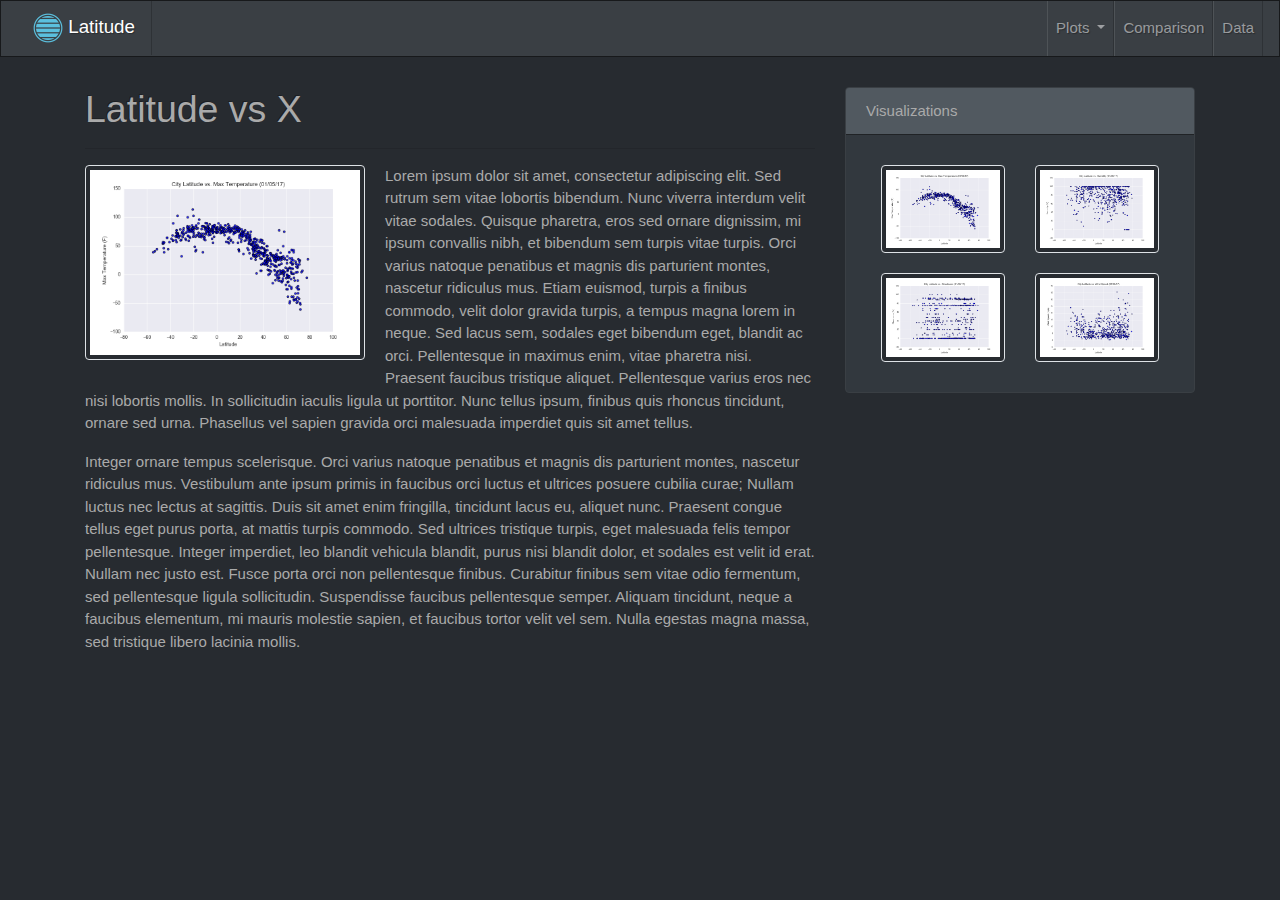
==== site/index.html @ a00eb597 "Add files via upload" ====
<!DOCTYPE html>
<html lang="en">
  <head>
      <meta charset="UTF-8">
      <title>Latitude | Home</title>
      <!-- BOOTSWATCH THEME: SLATE -->
      <link rel="stylesheet" href="assets/css/bootstrap.min.css">
        <!-- CUSTOM STYLES -->
        <link rel="stylesheet" href="assets/css/styles.css">
    </head>
<body>
    <!-- NAV BAR -->
    <nav class="navbar navbar-expand-lg navbar-dark bg-primary">
    <a class="navbar-brand" href="index.html"><img src="assets/images/latitude-icon.png" width="30" height="30" class="d-inline-block align-top" alt="latitude icon" loading="lazy">
      Latitude</a>
    <button class="navbar-toggler" type="button" data-toggle="collapse" data-target="#navbarNav" aria-controls="navbarNav" aria-expanded="false" aria-label="Toggle navigation">
      <span class="navbar-toggler-icon"></span>
    </button>
    <div class="collapse navbar-collapse" id="navbarNav">
      <ul class="navbar-nav ml-auto">
        <li class="nav-item dropdown">
            <a class="nav-link dropdown-toggle" href="#" id="navbarDropdownMenuLink" data-toggle="dropdown" aria-haspopup="true" aria-expanded="false">
              Plots
            </a>
          <div class="dropdown-menu" aria-labelledby="navbarDropdownMenuLink">
            <a class="dropdown-item" href="temperature.html">Temperature</a>
            <a class="dropdown-item" href="humidity.html">Humidity</a>
            <a class="dropdown-item" href="cloudiness.html">Cloudiness</a>
            <a class="dropdown-item" href="wind-speed.html">Wind Speed</a>
          </div>
        </li>
        <li class="nav-item">
          <a class="nav-link" href="comparison.html">Comparison</a>
        </li>
        <li class="nav-item">
            <a class="nav-link" href="data.html">Data</a>
        </li>
      </ul>
    </div>
  </nav>
  <!-- END NAV BAR -->

  <!-- CONTAINER -->
  <div class="container">
    <!-- ROW -->
    <div class="row">
        <div class="col-md-8 topCol">
            <h1>Latitude vs X</h1>
            <hr/>
            <p><a data-toggle="modal" data-target="#sampleGraph" style="cursor: pointer;"><img src="assets/images/Fig1.png" class="rounded float-left img-thumbnail sampleGraph" alt="Figure 1" /></a> 
                Lorem ipsum dolor sit amet, consectetur adipiscing elit. Sed rutrum sem vitae lobortis bibendum. Nunc viverra interdum velit vitae sodales. Quisque pharetra, eros sed ornare dignissim, mi ipsum convallis nibh, et bibendum sem turpis vitae turpis. Orci varius natoque penatibus et magnis dis parturient montes, nascetur ridiculus mus. Etiam euismod, turpis a finibus commodo, velit dolor gravida turpis, a tempus magna lorem in neque. Sed lacus sem, sodales eget bibendum eget, blandit ac orci. Pellentesque in maximus enim, vitae pharetra nisi. Praesent faucibus tristique aliquet. Pellentesque varius eros nec nisi lobortis mollis. In sollicitudin iaculis ligula ut porttitor. Nunc tellus ipsum, finibus quis rhoncus tincidunt, ornare sed urna. Phasellus vel sapien gravida orci malesuada imperdiet quis sit amet tellus.
            </p>
            <p>
                Integer ornare tempus scelerisque. Orci varius natoque penatibus et magnis dis parturient montes, nascetur ridiculus mus. Vestibulum ante ipsum primis in faucibus orci luctus et ultrices posuere cubilia curae; Nullam luctus nec lectus at sagittis. Duis sit amet enim fringilla, tincidunt lacus eu, aliquet nunc. Praesent congue tellus eget purus porta, at mattis turpis commodo. Sed ultrices tristique turpis, eget malesuada felis tempor pellentesque. Integer imperdiet, leo blandit vehicula blandit, purus nisi blandit dolor, et sodales est velit id erat. Nullam nec justo est. Fusce porta orci non pellentesque finibus. Curabitur finibus sem vitae odio fermentum, sed pellentesque ligula sollicitudin. Suspendisse faucibus pellentesque semper. Aliquam tincidunt, neque a faucibus elementum, mi mauris molestie sapien, et faucibus tortor velit vel sem. Nulla egestas magna massa, sed tristique libero lacinia mollis.
            </p>
        </div>
        <div class="col-md-4 topCol">
            <!-- SIDEBAR -->
            <div class="card border-primary mb-3 imgFull">
                <div class="card-header">Visualizations</div>
                <div class="card-body" id="sidebar_vis">                    
                    <div class="col-6"><a href="temperature.html"><img src="assets/images/Fig1.png" alt="Latitude vs Temperature" class="rounded img-thumbnail" /></a></div>
                    <div class="col-6"><a href="humidity.html"><img src="assets/images/Fig2.png" alt="Latitude vs Humidity" class="rounded img-thumbnail" /></a></div>
                    <div class="col-6"><a href="cloudiness.html"><img src="assets/images/Fig3.png" alt="Latitude vs Cloudiness" class="rounded img-thumbnail" /></a></div>
                    <div class="col-6"><a href="wind-speed.html"><img src="assets/images/Fig4.png" alt="Latitude vs Wind Speed" class="rounded img-thumbnail" /></a></div>
                </div>
            </div>
            <!-- END SIDE BAR -->
        </div>
    </div>
    <!-- END ROW -->
  </div>
  <!-- END CONTAINER -->

  <!-- MODAL -->
  <div class="modal" id="sampleGraph" tabindex="-1" role="dialog" aria-labelledby="sampleGraph" aria-hidden="true">
    <div class="modal-dialog modal-lg">
      <div class="modal-content">
        <div class="modal-header">
          <button type="button" class="close" data-dismiss="modal" aria-label="Close">
            <span aria-hidden="true">&times;</span>
          </button>
        </div>
        <div class="modal-body">
            <img src="assets/images/Fig1.png" alt="Figure 1" style="width:100%;" />
        </div>
      </div>
    </div>
  </div>
  <!-- END MODAL -->


  <script src="https://code.jquery.com/jquery-3.3.1.slim.min.js" integrity="sha384-q8i/X+965DzO0rT7abK41JStQIAqVgRVzpbzo5smXKp4YfRvH+8abtTE1Pi6jizo" crossorigin="anonymous"></script>
  <script src="https://cdnjs.cloudflare.com/ajax/libs/popper.js/1.14.7/umd/popper.min.js" integrity="sha384-UO2eT0CpHqdSJQ6hJty5KVphtPhzWj9WO1clHTMGa3JDZwrnQq4sF86dIHNDz0W1" crossorigin="anonymous"></script>
  <script src="https://stackpath.bootstrapcdn.com/bootstrap/4.3.1/js/bootstrap.min.js" integrity="sha384-JjSmVgyd0p3pXB1rRibZUAYoIIy6OrQ6VrjIEaFf/nJGzIxFDsf4x0xIM+B07jRM" crossorigin="anonymous"></script>
</body>
</html>
---- site/assets/css/styles.css ----
/* Latitude Custom Styles */

#sidebar_vis div {
    float:left;
    margin: 10px 0;
}
#sidebar_vis img {
    width:100%;
}
a:hover img {
    border-color:#5bc0de;
}
.topCol {
    padding-top:30px;
}
.sampleGraph {
    width:280px;
    margin-right:20px;
    margin-bottom:20px;
}
.imgFull {
    width:100%;
}
.imgOn {
    border-color:#f89406;
}
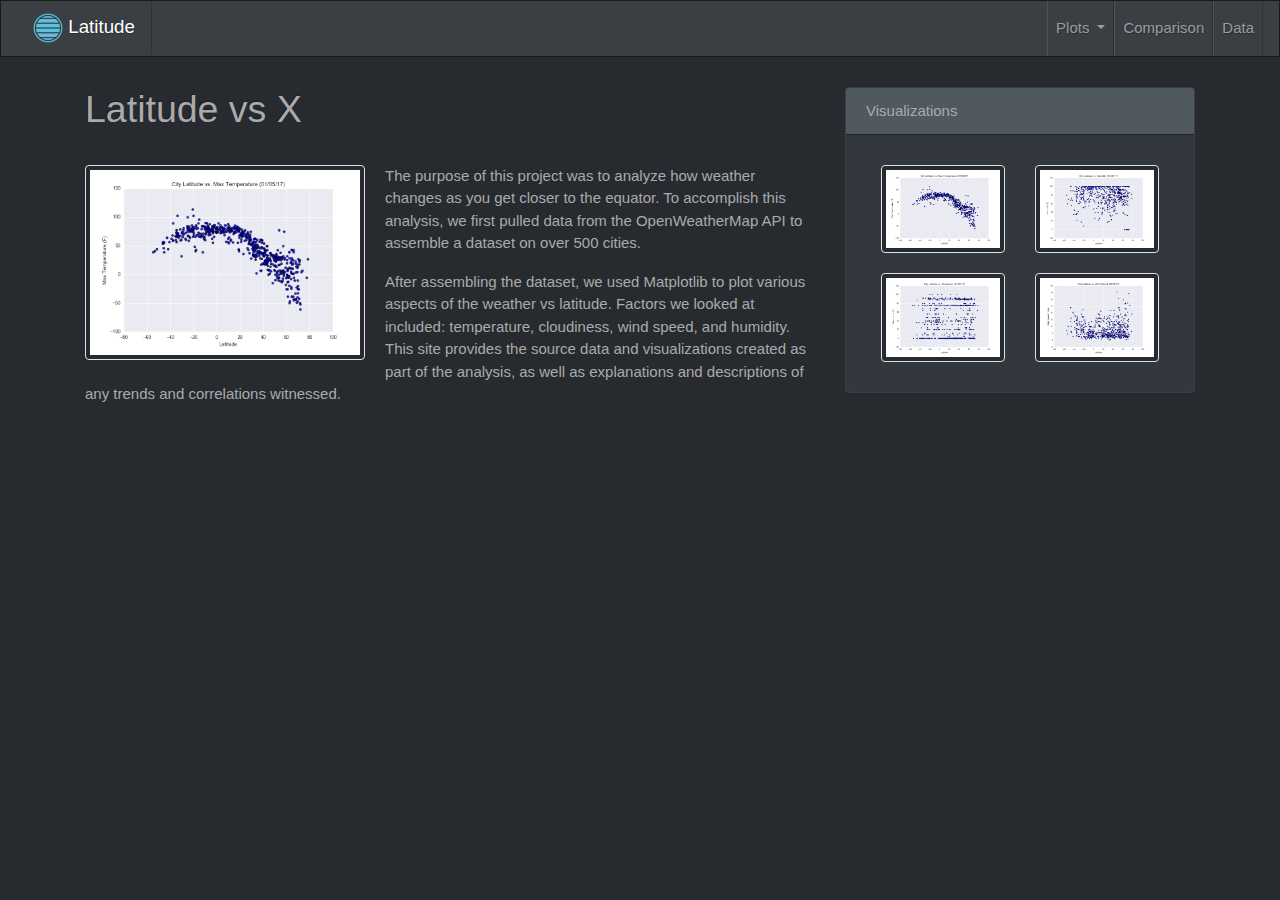
==== commit 5e3ab8eb: "Add files via upload" ====
--- a/site/index.html
+++ b/site/index.html
@@ -48,10 +48,10 @@
             <h1>Latitude vs X</h1>
             <hr/>
             <p><a data-toggle="modal" data-target="#sampleGraph" style="cursor: pointer;"><img src="assets/images/Fig1.png" class="rounded float-left img-thumbnail sampleGraph" alt="Figure 1" /></a> 
-                Lorem ipsum dolor sit amet, consectetur adipiscing elit. Sed rutrum sem vitae lobortis bibendum. Nunc viverra interdum velit vitae sodales. Quisque pharetra, eros sed ornare dignissim, mi ipsum convallis nibh, et bibendum sem turpis vitae turpis. Orci varius natoque penatibus et magnis dis parturient montes, nascetur ridiculus mus. Etiam euismod, turpis a finibus commodo, velit dolor gravida turpis, a tempus magna lorem in neque. Sed lacus sem, sodales eget bibendum eget, blandit ac orci. Pellentesque in maximus enim, vitae pharetra nisi. Praesent faucibus tristique aliquet. Pellentesque varius eros nec nisi lobortis mollis. In sollicitudin iaculis ligula ut porttitor. Nunc tellus ipsum, finibus quis rhoncus tincidunt, ornare sed urna. Phasellus vel sapien gravida orci malesuada imperdiet quis sit amet tellus.
+              The purpose of this project was to analyze how weather changes as you get closer to the equator. To accomplish this analysis, we first pulled data from the OpenWeatherMap API to assemble a dataset on over 500 cities.
             </p>
             <p>
-                Integer ornare tempus scelerisque. Orci varius natoque penatibus et magnis dis parturient montes, nascetur ridiculus mus. Vestibulum ante ipsum primis in faucibus orci luctus et ultrices posuere cubilia curae; Nullam luctus nec lectus at sagittis. Duis sit amet enim fringilla, tincidunt lacus eu, aliquet nunc. Praesent congue tellus eget purus porta, at mattis turpis commodo. Sed ultrices tristique turpis, eget malesuada felis tempor pellentesque. Integer imperdiet, leo blandit vehicula blandit, purus nisi blandit dolor, et sodales est velit id erat. Nullam nec justo est. Fusce porta orci non pellentesque finibus. Curabitur finibus sem vitae odio fermentum, sed pellentesque ligula sollicitudin. Suspendisse faucibus pellentesque semper. Aliquam tincidunt, neque a faucibus elementum, mi mauris molestie sapien, et faucibus tortor velit vel sem. Nulla egestas magna massa, sed tristique libero lacinia mollis.
+              After assembling the dataset, we used Matplotlib to plot various aspects of the weather vs latitude. Factors we looked at included: temperature, cloudiness, wind speed, and humidity. This site provides the source data and visualizations created as part of the analysis, as well as explanations and descriptions of any trends and correlations witnessed.
             </p>
         </div>
         <div class="col-md-4 topCol">
